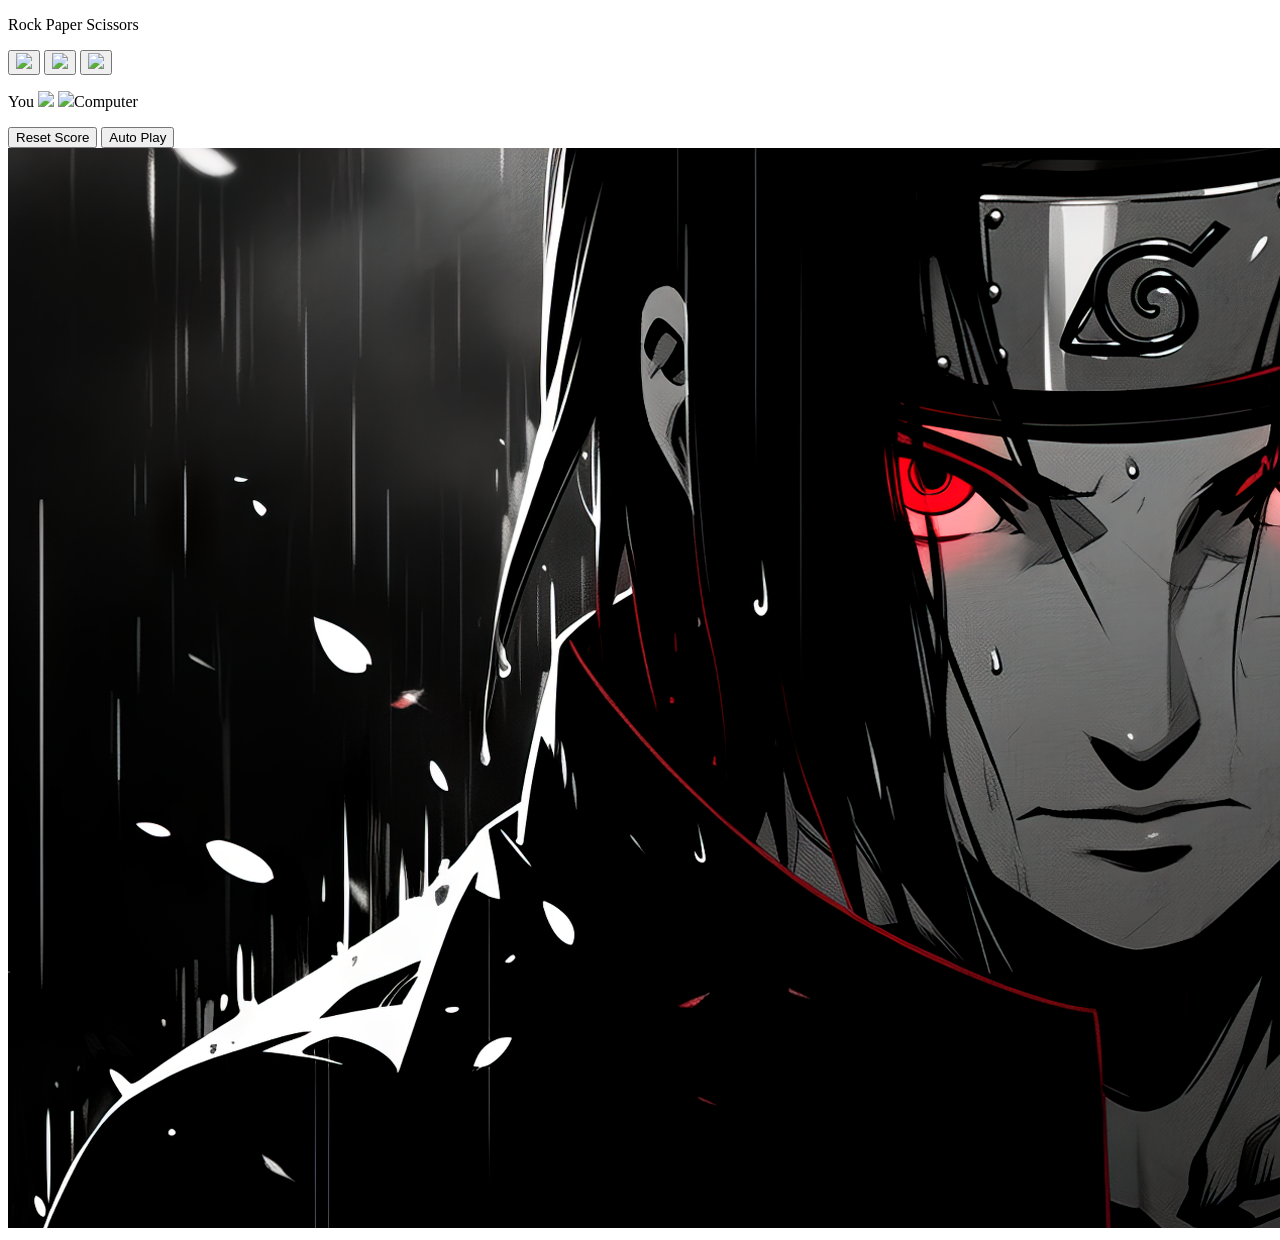
==== 12-rock-paper-scissors.html @ abab2857 "Init" ====
<!DOCTYPE html>
<html lang="en">
<head>
  <meta charset="UTF-8">
  <meta name="viewport" content="width=device-width, initial-scale=1.0">
  <title>Rock Paper Scissors</title>

<link 
rel="stylesheet" href="styles/12-rock-paper-scissors.css">
</head>
<body>
  <p class="title">Rock Paper Scissors</p>


  <button  class="move-button js-rock-button"><img src="img/rock-emoji.png" class="move-icon"></button>


  <button 
 class="move-button js-Paper-button"><img src="img/paper-emoji.png" class="move-icon"></button>


  <button  
  class="move-button js-Scissors-button"><img src="img/scissors-emoji.png" class="move-icon"></button></button>


<p class="js-result result"></p>
<p class="js-move">
  You 
  <img src = "img/rock-emoji.png"class="move-icon">
  <img src="img/scissors-emoji.png"class="move-icon">Computer
</p>
 <p class="js-score score"></p>
 
 <button onclick="
 score.wins = 0;
 score.losses = 0;
 score.ties = 0;
 localStorage.removeItem('score');
 updateScoreElement();
 "
 class="reset-score-button">
 Reset Score</button>

 <button  class="auto-play-button" onclick="
 autoPlay();">Auto Play</button>
 <img src="img/itachi.png">

 <script src="scripts/12-rock-paper-scissors.js"></script>
</body>
</html>
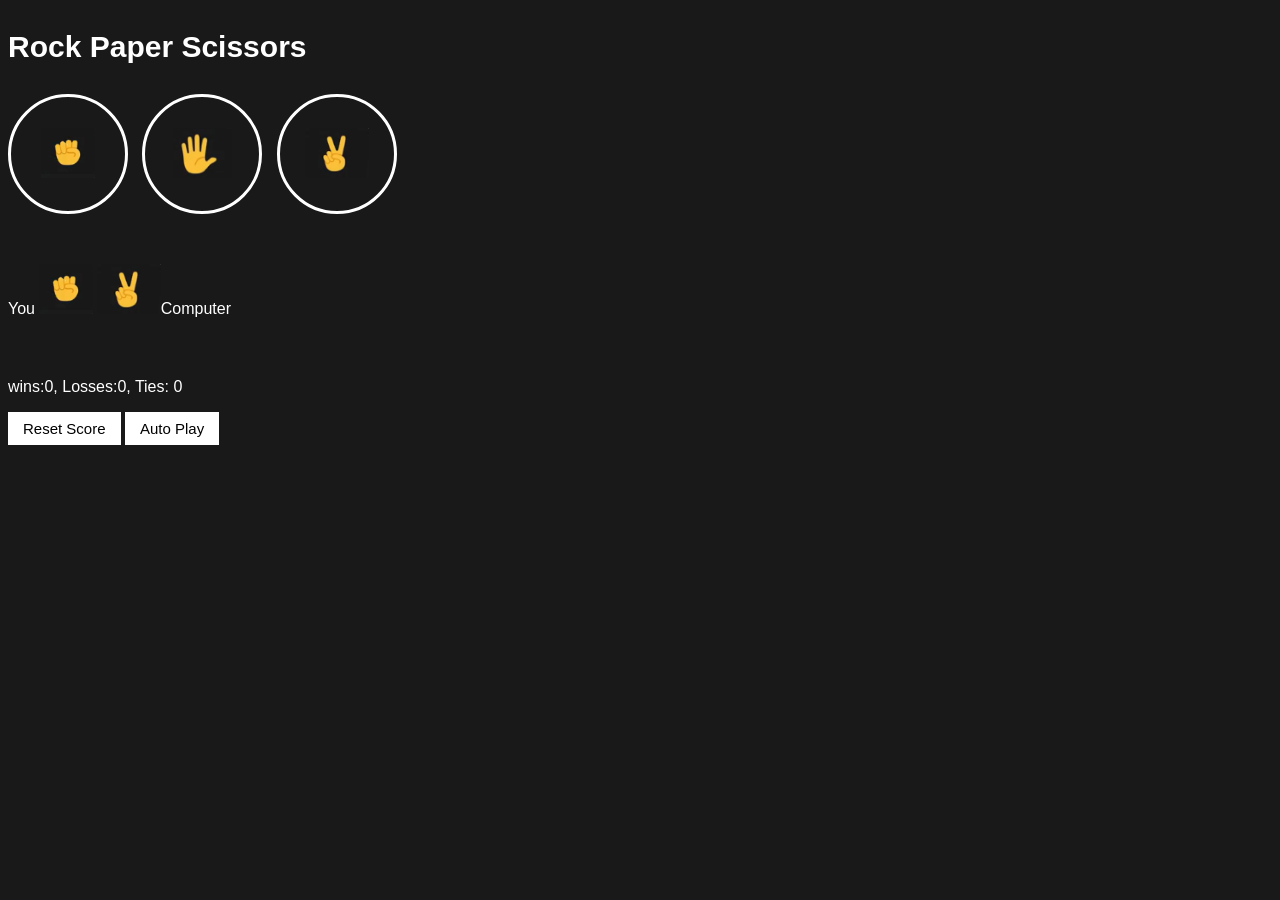
==== commit bd210d47: "new" ====
--- a/12-rock-paper-scissors.html
+++ b/12-rock-paper-scissors.html
@@ -43,7 +43,6 @@
 
  <button  class="auto-play-button" onclick="
  autoPlay();">Auto Play</button>
- <img src="img/itachi.png">
 
  <script src="scripts/12-rock-paper-scissors.js"></script>
 </body>
--- a/styles/12-rock-paper-scissors.css
+++ b/styles/12-rock-paper-scissors.css
@@ -0,0 +1,40 @@
+body{
+  background-color: rgb(25, 25, 25);
+  color: white;
+  font-family: Arial;
+}
+.title {
+  font-size: 30px;
+  font-weight: bold;
+}
+.move-icon {
+  height: 50px;
+}
+.move-button {
+  background-color: transparent;
+  border: 3px solid white;
+  width: 120px;
+  height: 120px;
+  border-radius: 60px;
+  margin-right: 10px;
+  cursor: pointer;
+}
+
+.result {
+  font-size: 25px;
+  font-weight: bold;
+  margin-top: 50px;
+}
+
+.score{
+  margin-top: 60px;
+}
+
+.reset-score-button,
+.auto-play-button {
+background-color: white;
+border: none;
+font-size: 15px;
+padding: 8px 15px;
+cursor: pointer;
+}
